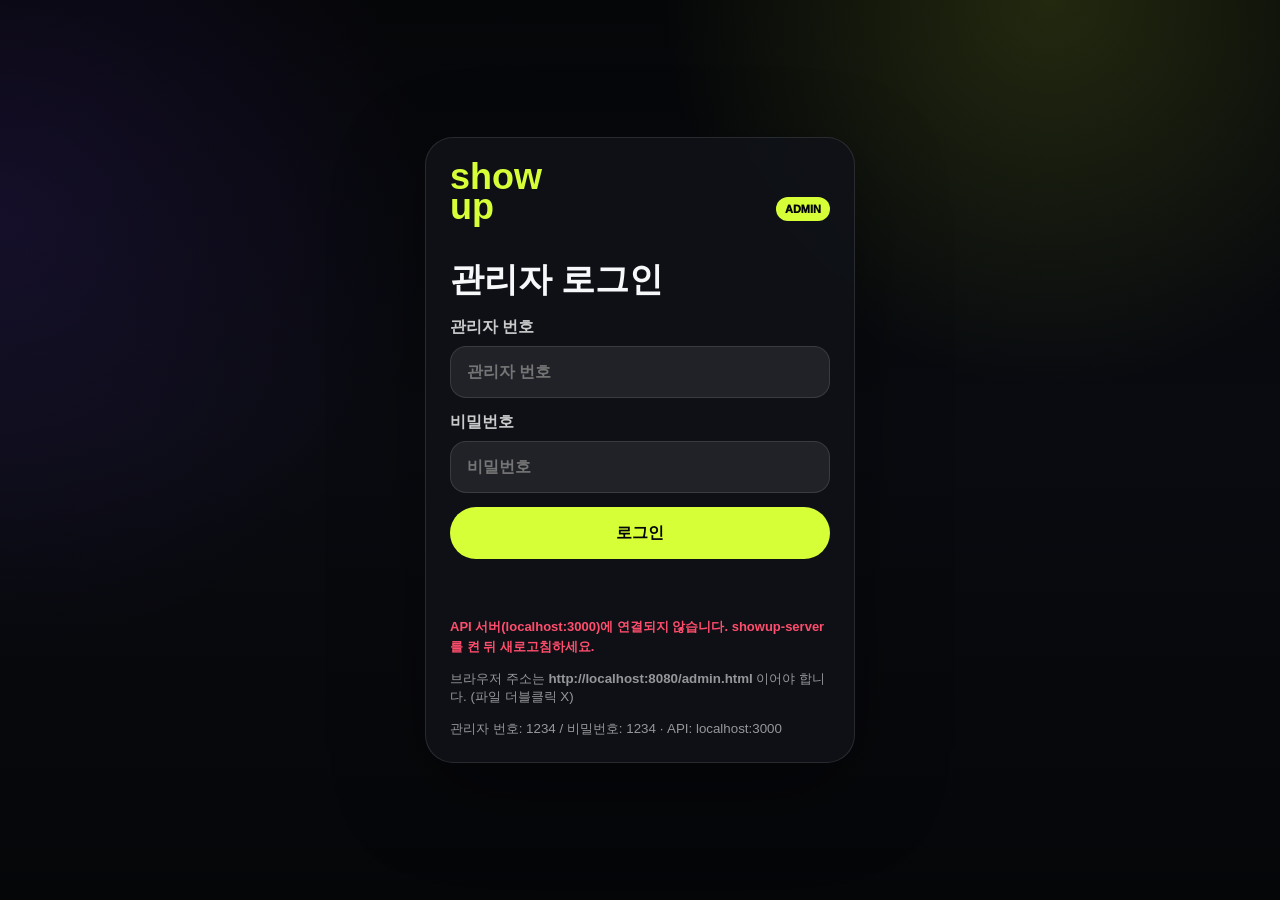
==== admin.html @ b3c63619 "Add files via upload" ====
<!doctype html>
<html lang="ko">
  <head>
    <meta charset="UTF-8" />
    <meta name="viewport" content="width=device-width, initial-scale=1.0" />
    <title>show up admin</title>
    <link rel="stylesheet" href="admin.css?v=proto-v115" />
  </head>
  <body>
    <section class="admin-login" id="adminLogin">
      <div class="admin-login-card">
        <div class="brand login-brand">
          <strong>show<br />up</strong>
          <span>ADMIN</span>
        </div>
        <h1>관리자 로그인</h1>
        <label>
          관리자 번호
          <input id="adminNumber" inputmode="numeric" autocomplete="username" placeholder="관리자 번호" />
        </label>
        <label>
          비밀번호
          <input id="adminPassword" type="password" autocomplete="current-password" placeholder="비밀번호" />
        </label>
        <button id="adminLoginButton">로그인</button>
        <p id="adminLoginError" class="login-error"></p>
        <p id="adminConnectionStatus" class="login-status">API 서버 연결 확인 중...</p>
        <small>브라우저 주소는 <strong>http://localhost:8080/admin.html</strong> 이어야 합니다. (파일 더블클릭 X)</small>
        <small>관리자 번호: 1234 / 비밀번호: 1234 · API: localhost:3000</small>
      </div>
    </section>

    <main class="admin-shell">
      <aside class="sidebar">
        <div class="brand">
          <strong>show<br />up</strong>
          <span>ADMIN</span>
        </div>

          <div class="admin-profile">
          <span id="adminProfileRole">현재 권한</span>
          <strong id="adminProfileName">관리자</strong>
          <small id="adminProfileMeta">로그인 후 표시됩니다</small>
        </div>

        <nav class="side-nav" aria-label="관리자 메뉴">
          <button class="is-active" data-admin-section="dashboard">처리할 일</button>
          <button data-admin-section="permissions">관리자 권한</button>
          <button data-admin-section="videos">영상 검수</button>
          <button data-admin-section="reports">신고 처리</button>
          <button data-admin-section="comments">댓글 삭제</button>
          <button data-admin-section="vote">투표 관리</button>
          <button data-admin-section="predictions">BET 예측</button>
          <button data-admin-section="payouts">상금 지급</button>
          <button data-admin-section="users">회원 관리</button>
        </nav>
      </aside>

      <section class="content">
        <header class="topbar">
          <div>
            <p>운영 콘솔</p>
            <h1 id="adminTitle">오늘 처리해야 할 일</h1>
          </div>
          <div class="admin-actions">
            <input id="adminSearch" type="search" placeholder="회원, 영상, 신고 검색" />
            <button type="button" class="secondary admin-logout-button" id="adminLogoutButton">로그아웃</button>
          </div>
        </header>

        <section class="admin-section is-visible" id="dashboard">
          <section class="task-grid" aria-label="오늘 처리해야 할 일">
            <article>
              <span>검수 대기 영상</span>
              <strong id="dashVideosPending">-</strong>
              <button data-admin-section="videos">영상 검수하기</button>
            </article>
            <article>
              <span>신고 접수</span>
              <strong id="dashReportsOpen">-</strong>
              <button data-admin-section="reports">신고 처리하기</button>
            </article>
            <article>
              <span>댓글 검토</span>
              <strong id="dashCommentsFlagged">-</strong>
              <button data-admin-section="comments">댓글 삭제하기</button>
            </article>
            <article>
              <span>투표 확정 대기</span>
              <strong id="dashVoteConfirmPending">-</strong>
              <button data-admin-section="vote">TOP10 확정하기</button>
            </article>
            <article>
              <span>상금 지급 검토</span>
              <strong id="dashPayoutsReviewing">-</strong>
              <button data-admin-section="payouts">상금 지급 검토하기</button>
            </article>
          </section>

          <section class="panel">
            <h2>빠른 작업</h2>
            <div class="quick-actions">
              <button data-admin-section="videos">영상 검수하기</button>
              <button data-admin-section="reports">신고 처리하기</button>
              <button data-admin-section="vote">TOP10 확정하기</button>
              <button data-admin-section="payouts">상금 지급 검토하기</button>
            </div>
          </section>
        </section>

        <section class="admin-section" id="permissions">
          <div class="panel">
            <div class="panel-head">
              <div>
                <p>관리자 권한</p>
                <h2>현재 계정은 최고 관리자입니다</h2>
              </div>
              <span class="status live">전체 가능</span>
            </div>
            <div class="permission-grid">
              <article class="is-current">
                <strong>최고 관리자</strong>
                <span>전체 가능 / 최종 확정 가능</span>
              </article>
              <article>
                <strong>운영 관리자</strong>
                <span>영상 / 신고 / 투표 가능</span>
              </article>
              <article>
                <strong>검수 관리자</strong>
                <span>영상 승인 / 반려 가능</span>
              </article>
              <article>
                <strong>정산 관리자</strong>
                <span>상금 지급만 가능</span>
              </article>
            </div>
            <p class="note">
              신고 처리, 영상 검수, 투표 시작/종료, TOP10/TOP3/우승자 확정, 상금 지급 상태 변경은 모두 관리자 권한 아래에서 실행됩니다.
            </p>
          </div>

          <div class="panel admin-account-panel">
            <div class="panel-head">
              <div>
                <p>계정 보안</p>
                <h2>비밀번호 변경</h2>
              </div>
              <span class="status warn" id="adminPasswordStatusBadge">3개월 주기</span>
            </div>
            <p class="admin-password-notice" id="adminPasswordChangeNotice" hidden>
              비밀번호 변경 기한이 지났습니다. 다른 메뉴를 쓰기 전에 새 비밀번호를 설정해 주세요.
            </p>
            <form class="admin-password-form" id="adminPasswordForm">
              <label>
                현재 비밀번호
                <input id="adminCurrentPassword" type="password" autocomplete="current-password" placeholder="현재 비밀번호" />
              </label>
              <label>
                새 비밀번호
                <input id="adminNewPassword" type="password" autocomplete="new-password" placeholder="8자 이상" minlength="8" />
              </label>
              <label>
                새 비밀번호 확인
                <input id="adminNewPasswordConfirm" type="password" autocomplete="new-password" placeholder="새 비밀번호 다시 입력" minlength="8" />
              </label>
              <button type="submit" class="primary-button" id="adminChangePasswordButton">비밀번호 변경</button>
              <p id="adminPasswordChangeError" class="login-error"></p>
            </form>
            <p class="note">관리자 JWT는 8시간 후 만료됩니다. 공용 PC에서는 작업 후 로그아웃하세요.</p>
          </div>
        </section>

        <section class="admin-section" id="videos">
          <div class="panel">
            <div class="panel-head">
              <div>
                <p>영상 검수 기준</p>
                <h2>AI 반려 영상만 관리자에게 전달</h2>
              </div>
              <span class="status warn" id="videoPendingBadge">불러오는 중</span>
            </div>
            <p class="note">
              AI가 문제 없음으로 판단한 영상은 자동 공개됩니다. 다만 <strong id="aiSampleRateNote">AI 통과 영상의 3%가 랜덤 샘플</strong>로 관리자 검수 대기열에 들어갑니다. AI가 문제 있음으로 판단한 영상은 관리자 검토로 이동합니다. 이 화면에서는 <strong>승인·반려</strong>만 합니다. 이미 공개된 영상을 내리려면 <strong>신고 처리 → 영상 숨김</strong>을 사용합니다.
            </p>
            <div class="table" id="videoTable"></div>
          </div>
        </section>

        <section class="admin-section" id="reports">
          <div class="panel">
            <div class="panel-head">
              <div>
                <p>신고 처리 결과</p>
                <h2>처리 결과를 명확하게 남기기</h2>
              </div>
              <span class="status warn" id="reportOpenBadge">불러오는 중</span>
            </div>
            <p class="note">
              신고 처리 버튼을 누르면 신고 상태와 대상 영상, 댓글, 계정 상태가 함께 변경되는 구조로 서버에 연결해야 합니다. <strong>영상 숨김</strong>은 공개 중인 영상만 피드·투표에서 내립니다(작성자 마이페이지에는 남을 수 있음). <strong>영상 삭제</strong>는 완전 제거입니다.
            </p>
            <div class="table" id="reportTable"></div>
          </div>
        </section>

        <section class="admin-section" id="comments">
          <div class="panel">
            <div class="panel-head">
              <div>
                <p>댓글 삭제</p>
                <h2>신고·검토 대상 댓글 관리</h2>
              </div>
              <span class="status warn" id="commentPendingCount">3건 검토</span>
            </div>
            <p class="note">
              댓글 본문과 연결된 영상·작성자를 확인한 뒤 삭제합니다. 삭제 시 앱 댓글 목록에서도 제거되며, 숨김은 작성자 본인에게만 보이게 두는 프로토타입 동작입니다.
            </p>
            <div class="table comment-table" id="commentTable"></div>
          </div>
        </section>

        <section class="admin-section" id="vote">
          <div class="section-grid">
            <article class="panel wide">
              <div class="panel-head">
                <div>
                  <p>투표 관리</p>
                  <h2>주간 투표 자동 일정</h2>
                </div>
                <span class="status live" id="voteStatusBadge">대기</span>
              </div>
              <p class="vote-phase-line" id="votePhaseStatus">현재 단계: 대기 · 금 18:00에 일반 투표 자동 시작</p>
              <p class="vote-auto-clock" id="voteAutoClock"></p>
              <ul class="vote-auto-schedule" id="voteAutoScheduleList"></ul>
              <p class="note">
                Vote start/end follows the <strong>US Eastern (ET) weekly schedule</strong> automatically. Admins only confirm TOP20 review, fraud removal, TOP10/TOP3, and <strong>winners</strong>.
              </p>
              <div class="step-list" id="voteSteps"></div>
            </article>
            <article class="panel">
              <div class="panel-head">
                <h2>현재 후보 TOP20</h2>
                <div class="candidate-head-badges">
                  <span class="status" id="candidateCountBadge">20명</span>
                  <span class="status warn" id="candidateExcludeBadge">제외 없음</span>
                </div>
              </div>
              <p class="note">투표수 기준 실시간 집계. <strong>제외</strong> 체크한 후보는 TOP10/TOP3/우승 확정에서 빠집니다.</p>
              <p class="candidate-exclude-preview" id="candidateExcludePreview" hidden></p>
              <div class="candidate-list" id="candidateList"></div>
              <div class="candidate-excluded-panel" id="candidateExcludedPanel" hidden>
                <h3>제외한 후보</h3>
                <p class="note">제외 체크한 후보는 옆 TOP20에서 빠집니다. 해제하려면 체크를 다시 끄세요.</p>
                <div class="candidate-list candidate-excluded-list" id="candidateExcludedList"></div>
              </div>
            </article>
          </div>
        </section>

        <section class="admin-section" id="predictions">
          <div class="panel">
            <div class="panel-head">
              <div>
                <p>BET 예측</p>
                <h2>주간 순위 예측 관리</h2>
              </div>
              <span class="status warn" id="predictionSummaryBadge">불러오는 중</span>
            </div>
            <p class="note">
              User BET (predict 1st–3rd) is saved on the server Sunday 3:00–6:00 PM ET.
              <strong>최종 우승자 확정</strong> 후 <strong>정답 판정</strong> → 맞춘 사람 중 <strong>당첨자 추첨</strong> 순서로 처리하세요.
            </p>
            <div class="prediction-actions">
              <button type="button" class="primary-button" id="predictionEvaluateButton" disabled>정답 판정</button>
              <button type="button" class="secondary" id="predictionDrawButton" disabled>당첨자 추첨 (최대 5명)</button>
              <button type="button" class="secondary" id="predictionRefreshButton">새로고침</button>
            </div>
            <p class="prediction-action-note" id="predictionActionNote"></p>
            <div class="table prediction-table" id="predictionTable"></div>
          </div>
        </section>

        <section class="admin-section" id="payouts">
          <div class="panel">
            <div class="panel-head">
              <div>
                <p>상금 지급</p>
                <h2>최종 1, 2, 3등 자동 반영</h2>
              </div>
              <span class="status warn" id="payoutReviewCount">불러오는 중</span>
            </div>
            <p class="note">
              투표 종료 후 우승자 1, 2, 3등이 자동으로 상금 지급 대상에 생성됩니다. <strong>18세 미만 · 보호자 미동의 · 예금주 불일치</strong>는 신청 즉시 <strong>지급 보류</strong>됩니다.
            </p>
            <div class="table payout-review-table" id="payoutTable"></div>
          </div>
        </section>

        <section class="admin-section" id="users">
          <div class="panel">
            <div class="panel-head">
              <div>
                <p>회원 관리</p>
                <h2>가입, 인증, 신고, 정지 상태 확인</h2>
              </div>
              <span class="status live">검색 가능</span>
            </div>
            <p class="note">
              Signup requires age 13+. Users under 18 need guardian consent for prize claims. Withdrawn account data is deleted after 45 days (legal retention up to 5 years).
            </p>
            <div class="panel-subhead">
              <div>
                <p>제한 계정</p>
                <h3>정지 · 영구정지 · 탈퇴 요청</h3>
              </div>
              <span class="status warn" id="restrictedUserCount">0명</span>
            </div>
            <p class="note">아래 목록에서 <strong>탈퇴 취소</strong>는 계정 복구, <strong>탈퇴 확인</strong>은 회원정보 완전 삭제(되돌릴 수 없음)입니다.</p>
            <div class="table restricted-user-table" id="restrictedUserTable"></div>
            <div class="panel-subhead panel-subhead-spaced">
              <div>
                <p>전체 회원</p>
                <h3>검색 · 상세 · 제한 처리</h3>
              </div>
            </div>
            <div class="table" id="userTable"></div>
          </div>
        </section>

        <section class="feedback-panel">
          <h2>운영 피드백</h2>
          <div class="feedback-grid">
            <article>
              <strong>지금 먼저 해야 할 것</strong>
              <p>영상 검수, 신고 처리, 투표 확정, 상금 지급 검토를 실제 운영 흐름처럼 구체화하는 것이 맞습니다.</p>
            </article>
            <article>
              <strong>상금 지급 (API 연동됨)</strong>
              <p>상금 지급 메뉴는 실제 DB 데이터를 불러옵니다. 보류 건은 사유 확인 → 검토 재개 → 지급 승인 순서로 처리하세요.</p>
            </article>
            <article>
              <strong>주의점</strong>
              <p>실제 서비스에서는 관리자 로그인, 권한 제한, 조작 로그가 필수입니다. 특히 상금 지급은 최고 관리자 또는 정산 관리자만 처리해야 합니다.</p>
            </article>
          </div>
        </section>
      </section>
    </main>

    <div class="toast" id="adminToast"></div>
    <script src="admin.js?v=proto-v115"></script>
  </body>
</html>
---- admin.css ----
:root {
  --bg: #050608;
  --panel: #101217;
  --panel-2: #171a21;
  --line: rgba(255, 255, 255, 0.11);
  --text: #f7f8fa;
  --muted: rgba(247, 248, 250, 0.58);
  --acid: #d7ff38;
  --danger: #ff4d6d;
  --warn: #ffcc4d;
  --ok: #39d98a;
  --shadow: 0 28px 90px rgba(0, 0, 0, 0.35);
}

* {
  box-sizing: border-box;
}

body {
  margin: 0;
  min-height: 100vh;
  color: var(--text);
  background:
    radial-gradient(circle at 82% 0%, rgba(215, 255, 56, 0.14), transparent 28%),
    radial-gradient(circle at 0% 24%, rgba(124, 60, 255, 0.12), transparent 30%),
    linear-gradient(180deg, #050608, #090b10 48%, #050608);
  font-family: "Pretendard", "Apple SD Gothic Neo", "Segoe UI", sans-serif;
}

body.admin-locked .admin-shell {
  display: none;
}

body:not(.admin-locked) .admin-login {
  display: none;
}

.admin-login {
  min-height: 100vh;
  display: grid;
  place-items: center;
  padding: 20px;
}

.admin-login-card {
  width: min(430px, 100%);
  display: grid;
  gap: 14px;
  padding: 24px;
  border: 1px solid var(--line);
  border-radius: 28px;
  background: rgba(16, 18, 23, 0.92);
  box-shadow: var(--shadow);
}

.login-brand {
  margin-bottom: 8px;
}

.admin-login-card h1 {
  margin: 0;
  font-size: 34px;
}

.admin-login-card label {
  display: grid;
  gap: 8px;
  color: rgba(255, 255, 255, 0.78);
  font-weight: 900;
}

.admin-login-card input {
  min-height: 52px;
  padding: 0 16px;
  border: 1px solid var(--line);
  border-radius: 16px;
  outline: 0;
  color: white;
  background: rgba(255, 255, 255, 0.08);
}

.admin-login-card button {
  min-height: 52px;
  border-radius: 999px;
  color: #050608;
  background: var(--acid);
  font-weight: 950;
}

.admin-login-card small {
  color: var(--muted);
}

.login-error {
  min-height: 20px;
  margin: 0;
  color: var(--danger);
  font-weight: 900;
}

.login-status {
  margin: 10px 0 0;
  font-size: 13px;
  font-weight: 800;
  line-height: 1.5;
}

.login-status.is-ok {
  color: var(--ok);
}

.login-status.is-bad {
  color: var(--danger);
}

.login-status.is-warn {
  color: var(--warn);
}

button,
input {
  font: inherit;
}

button {
  border: 0;
  cursor: pointer;
}

.admin-shell {
  min-height: 100vh;
  display: grid;
  grid-template-columns: 260px minmax(0, 1fr);
}

.sidebar {
  position: sticky;
  top: 0;
  height: 100vh;
  padding: 24px 18px;
  background: rgba(5, 6, 8, 0.86);
  border-right: 1px solid var(--line);
  backdrop-filter: blur(18px);
}

.brand {
  display: flex;
  align-items: flex-end;
  justify-content: space-between;
  gap: 16px;
  margin-bottom: 22px;
}

.brand strong {
  color: var(--acid);
  font-size: 36px;
  line-height: 0.82;
}

.brand span,
.status {
  border-radius: 999px;
  color: #050608;
  background: var(--acid);
  font-weight: 950;
}

.brand span {
  padding: 6px 9px;
  font-size: 11px;
}

.admin-profile {
  display: grid;
  gap: 5px;
  padding: 14px;
  margin-bottom: 18px;
  border: 1px solid var(--line);
  border-radius: 18px;
  background: rgba(255, 255, 255, 0.06);
}

.admin-profile span,
.admin-profile small,
.topbar p,
.panel p,
.note,
.table small {
  color: var(--muted);
}

.admin-profile strong {
  font-size: 20px;
}

.side-nav {
  display: grid;
  gap: 8px;
}

.side-nav button {
  min-height: 46px;
  padding: 0 14px;
  border-radius: 14px;
  color: rgba(255, 255, 255, 0.72);
  background: transparent;
  text-align: left;
  font-weight: 900;
}

.side-nav button.is-active,
.task-grid button,
.quick-actions button,
.table button,
.step-list button {
  color: #050608;
  background: var(--acid);
}

.content {
  min-width: 0;
  padding: 24px;
}

.topbar {
  display: flex;
  justify-content: space-between;
  gap: 18px;
  align-items: center;
  margin-bottom: 20px;
}

.topbar p,
.panel p {
  margin: 0 0 5px;
  font-size: 13px;
  font-weight: 850;
}

.topbar h1,
.panel h2 {
  margin: 0;
}

.topbar h1 {
  font-size: clamp(30px, 5vw, 52px);
  line-height: 1;
}

.admin-actions {
  display: flex;
  align-items: center;
  gap: 10px;
}

.admin-actions input {
  width: min(360px, 42vw);
  min-height: 46px;
  padding: 0 16px;
  border: 1px solid var(--line);
  border-radius: 999px;
  outline: 0;
  color: white;
  background: rgba(255, 255, 255, 0.08);
}

.admin-logout-button {
  min-height: 46px;
  padding: 0 18px;
  border-radius: 999px;
  border: 1px solid var(--line);
  color: white;
  background: rgba(255, 255, 255, 0.08);
  font-weight: 850;
  white-space: nowrap;
}

.admin-account-panel {
  margin-top: 14px;
}

.admin-password-form {
  display: grid;
  gap: 12px;
  max-width: 420px;
  margin-top: 12px;
}

.admin-password-form label {
  display: grid;
  gap: 8px;
  color: rgba(255, 255, 255, 0.78);
  font-weight: 850;
}

.admin-password-form input {
  min-height: 48px;
  padding: 0 16px;
  border: 1px solid var(--line);
  border-radius: 16px;
  outline: 0;
  color: white;
  background: rgba(255, 255, 255, 0.08);
}

.admin-password-form .primary-button {
  min-height: 48px;
  border: 0;
  border-radius: 999px;
  color: #050608;
  background: var(--acid);
  font-weight: 950;
}

.admin-password-notice {
  margin: 0;
  padding: 12px 14px;
  border-radius: 14px;
  color: #fff3d6;
  background: rgba(255, 170, 0, 0.14);
  border: 1px solid rgba(255, 170, 0, 0.28);
}

.admin-section {
  display: none;
}

.admin-section.is-visible {
  display: block;
}

.task-grid,
.section-grid,
.permission-grid,
.feedback-grid {
  display: grid;
  gap: 14px;
}

.task-grid {
  grid-template-columns: repeat(4, minmax(0, 1fr));
  margin-bottom: 16px;
}

.task-grid article,
.panel,
.feedback-panel {
  border: 1px solid var(--line);
  border-radius: 22px;
  background: rgba(16, 18, 23, 0.84);
  box-shadow: var(--shadow);
}

.task-grid article {
  min-height: 156px;
  padding: 18px;
  display: flex;
  flex-direction: column;
  justify-content: space-between;
}

.task-grid span {
  color: var(--muted);
  font-weight: 850;
}

.task-grid strong {
  display: block;
  font-size: 34px;
  line-height: 1;
}

.task-grid button,
.quick-actions button,
.table button,
.step-list button {
  min-height: 40px;
  padding: 0 14px;
  border-radius: 999px;
  font-weight: 950;
}

.section-grid {
  grid-template-columns: minmax(0, 1.35fr) minmax(280px, 0.65fr);
}

.panel,
.feedback-panel {
  padding: 18px;
}

.panel-head {
  display: flex;
  align-items: flex-start;
  justify-content: space-between;
  gap: 12px;
  margin-bottom: 16px;
}

.status {
  display: inline-grid;
  place-items: center;
  min-height: 30px;
  padding: 0 10px;
  font-size: 12px;
  white-space: nowrap;
}

.status.live {
  background: var(--ok);
}

.status.ok {
  background: var(--ok);
}

.status.warn {
  background: var(--warn);
}

.status.danger {
  color: white;
  background: var(--danger);
}

.timeline,
.payout-flow {
  display: grid;
  gap: 8px;
}

.timeline {
  grid-template-columns: repeat(4, minmax(0, 1fr));
  margin: 18px 0;
}

.timeline span,
.payout-flow span,
.permission-grid article,
.candidate-list article,
.step-list article {
  min-height: 44px;
  border-radius: 14px;
  background: rgba(255, 255, 255, 0.075);
}

.timeline span,
.payout-flow span {
  display: grid;
  place-items: center;
  color: rgba(255, 255, 255, 0.64);
  font-weight: 900;
}

.timeline .done {
  color: #050608;
  background: rgba(215, 255, 56, 0.72);
}

.timeline .active {
  color: #050608;
  background: var(--acid);
}

.quick-actions {
  display: grid;
  gap: 10px;
  margin-top: 14px;
}

.permission-grid {
  grid-template-columns: repeat(4, minmax(0, 1fr));
}

.permission-grid article {
  display: grid;
  gap: 8px;
  padding: 16px;
}

.permission-grid article.is-current {
  color: #050608;
  background: var(--acid);
}

.permission-grid span {
  color: inherit;
  opacity: 0.72;
  font-weight: 850;
}

.table {
  display: grid;
  gap: 9px;
}

.table-row {
  display: grid;
  grid-template-columns: minmax(160px, 1.1fr) minmax(130px, 0.8fr) minmax(180px, 1fr);
  gap: 10px;
  align-items: center;
  padding: 13px;
  border-radius: 16px;
  background: rgba(255, 255, 255, 0.065);
}

.table-row strong,
.table-row small {
  display: block;
}

.comment-body {
  margin: 8px 0 4px;
  padding: 10px 12px;
  border-radius: 12px;
  background: rgba(0, 0, 0, 0.22);
  font-size: 14px;
  line-height: 1.45;
  color: rgba(255, 255, 255, 0.92);
}

.comment-meta {
  opacity: 0.72;
  margin-top: 2px;
}

.comment-row.is-row-removing {
  opacity: 0;
  transform: translateX(10px);
  transition: opacity 280ms ease, transform 280ms ease;
  pointer-events: none;
}

.button-group {
  display: flex;
  gap: 6px;
  flex-wrap: wrap;
  justify-content: flex-end;
}

.button-group button.secondary {
  color: white;
  background: rgba(255, 255, 255, 0.12);
}

.button-group button.danger {
  color: white;
  background: var(--danger);
}

.panel-subhead {
  display: flex;
  align-items: center;
  justify-content: space-between;
  gap: 12px;
  margin: 18px 0 8px;
  padding-top: 4px;
}

.panel-subhead-spaced {
  margin-top: 28px;
  padding-top: 18px;
  border-top: 1px solid rgba(255, 255, 255, 0.08);
}

.panel-subhead p {
  margin: 0;
  font-size: 12px;
  color: rgba(255, 255, 255, 0.55);
}

.panel-subhead h3 {
  margin: 4px 0 0;
  font-size: 16px;
}

.restricted-user-table .table-row {
  border-color: rgba(255, 196, 86, 0.22);
}

.restricted-user-table .restore-button {
  color: #0b1208;
  background: var(--accent);
}

.step-list {
  display: grid;
  gap: 10px;
}

.vote-phase-line {
  margin: 0 0 14px;
  font-size: 14px;
  color: rgba(255, 255, 255, 0.78);
}

.vote-auto-clock {
  margin: 0 0 10px;
  font-size: 12px;
  font-weight: 700;
  color: rgba(215, 255, 34, 0.72);
}

.vote-auto-schedule {
  display: grid;
  gap: 8px;
  margin: 0 0 14px;
  padding: 0;
  list-style: none;
}

.vote-auto-schedule li {
  display: grid;
  grid-template-columns: minmax(0, 1fr) auto;
  gap: 10px;
  align-items: center;
  padding: 10px 12px;
  border-radius: 12px;
  background: rgba(255, 255, 255, 0.04);
  border: 1px solid rgba(255, 255, 255, 0.08);
}

.vote-auto-schedule li.is-active {
  border-color: rgba(215, 255, 34, 0.35);
  background: rgba(215, 255, 34, 0.08);
}

.vote-auto-schedule strong {
  font-size: 13px;
}

.vote-auto-schedule span {
  font-size: 12px;
  color: rgba(255, 255, 255, 0.58);
  white-space: nowrap;
}

.vote-control-group {
  margin-bottom: 12px;
}

.vote-control-label {
  margin: 0 0 6px;
  font-size: 12px;
  font-weight: 800;
  letter-spacing: 0.04em;
  color: rgba(255, 255, 255, 0.55);
  text-transform: uppercase;
}

.vote-control {
  display: grid;
  grid-template-columns: repeat(2, minmax(0, 1fr));
  gap: 8px;
}

.vote-control button {
  min-height: 42px;
  border-radius: 999px;
  color: #050608;
  background: var(--acid);
  font-weight: 950;
}

.vote-control button.secondary {
  color: #f7f8fb;
  background: rgba(255, 255, 255, 0.12);
}

.vote-control button.is-active {
  box-shadow: 0 0 0 2px rgba(215, 255, 34, 0.45);
}

.vote-control button:disabled {
  opacity: 0.38;
  cursor: not-allowed;
}

.step-list article {
  display: grid;
  grid-template-columns: auto minmax(0, 1fr) auto;
  gap: 12px;
  align-items: center;
  padding: 13px;
}

.step-number {
  width: 34px;
  height: 34px;
  display: grid;
  place-items: center;
  border-radius: 999px;
  color: #050608;
  background: var(--acid);
  font-weight: 950;
}

.candidate-list {
  display: grid;
  gap: 8px;
  margin-top: 14px;
  max-height: 560px;
  overflow: auto;
}

.candidate-head-badges {
  display: flex;
  flex-wrap: wrap;
  gap: 8px;
  justify-content: flex-end;
}

.candidate-excluded-panel {
  margin-top: 16px;
  padding-top: 14px;
  border-top: 1px solid var(--line);
}

.candidate-excluded-panel h3 {
  margin: 0 0 6px;
  font-size: 16px;
}

.candidate-excluded-panel .note {
  margin-bottom: 10px;
}

.candidate-exclude-preview {
  margin: 10px 0 0;
  padding: 10px 12px;
  border-radius: 12px;
  color: #dfffb0;
  background: rgba(215, 255, 56, 0.08);
  border: 1px solid rgba(215, 255, 56, 0.18);
  font-size: 13px;
  line-height: 1.5;
}

.candidate-list article,
.candidate-row {
  display: flex;
  justify-content: space-between;
  gap: 12px;
  align-items: center;
  padding: 14px;
}

.candidate-exclude {
  display: inline-flex;
  align-items: center;
  gap: 6px;
  flex-shrink: 0;
  color: rgba(255, 255, 255, 0.72);
  font-size: 12px;
  font-weight: 850;
  cursor: pointer;
}

.candidate-exclude input {
  width: 16px;
  height: 16px;
  accent-color: var(--acid);
}

.candidate-row-main {
  flex: 1;
  min-width: 0;
}

.candidate-row small {
  display: block;
  margin-top: 4px;
  color: rgba(255, 255, 255, 0.55);
  font-size: 12px;
}

.candidate-row.is-top10,
.candidate-row.is-effective-top10 {
  border: 1px solid rgba(215, 255, 34, 0.22);
  background: rgba(215, 255, 34, 0.06);
}

.candidate-row.is-excluded {
  opacity: 0.58;
  border-color: rgba(255, 96, 96, 0.28);
  background: rgba(255, 96, 96, 0.08);
}

.payout-flow {
  grid-template-columns: repeat(4, minmax(0, 1fr));
  margin-bottom: 14px;
}

.payout-card {
  display: grid;
  gap: 12px;
}

.payout-steps {
  display: grid;
  grid-template-columns: repeat(4, minmax(0, 1fr));
  gap: 7px;
}

.payout-steps span {
  min-height: 36px;
  display: grid;
  place-items: center;
  border-radius: 12px;
  color: rgba(255, 255, 255, 0.6);
  background: rgba(255, 255, 255, 0.08);
  font-size: 12px;
  font-weight: 900;
  text-align: center;
}

.payout-steps span.is-done {
  color: #050608;
  background: var(--acid);
}

.feedback-panel {
  margin-top: 18px;
}

.feedback-grid {
  grid-template-columns: repeat(3, minmax(0, 1fr));
}

.feedback-grid article {
  padding: 14px;
  border-radius: 16px;
  background: rgba(255, 255, 255, 0.065);
}

.feedback-grid p,
.note {
  margin: 8px 0 0;
  line-height: 1.5;
}

.toast {
  position: fixed;
  left: 50%;
  bottom: 26px;
  z-index: 20;
  padding: 12px 16px;
  border-radius: 999px;
  color: #050608;
  background: var(--acid);
  font-weight: 950;
  opacity: 0;
  transform: translate(-50%, 12px);
  transition: 0.18s ease;
  pointer-events: none;
}

.toast.is-visible {
  opacity: 1;
  transform: translate(-50%, 0);
}

.prediction-actions {
  display: flex;
  flex-wrap: wrap;
  gap: 10px;
  margin: 14px 0 8px;
}

.prediction-action-note {
  margin: 0 0 14px;
  color: rgba(255, 255, 255, 0.68);
  font-size: 14px;
  line-height: 1.5;
}

.prediction-table .table-row {
  grid-template-columns: minmax(0, 1.1fr) auto minmax(0, 1.6fr);
  align-items: start;
}

.prediction-picks {
  display: grid;
  gap: 6px;
  font-size: 13px;
  font-weight: 800;
  color: rgba(255, 255, 255, 0.82);
}

.prediction-picks span {
  padding: 8px 10px;
  border-radius: 12px;
  background: rgba(255, 255, 255, 0.05);
  border: 1px solid rgba(255, 255, 255, 0.08);
}

.payout-review-table .table-row {
  grid-template-columns: minmax(0, 1.1fr) auto minmax(0, 2fr);
  align-items: start;
}

.payout-review-panel {
  display: grid;
  gap: 12px;
}

.payout-review-grid {
  display: grid;
  grid-template-columns: repeat(2, minmax(0, 1fr));
  gap: 10px;
}

.payout-review-box {
  padding: 12px;
  border-radius: 14px;
  background: rgba(255, 255, 255, 0.05);
  border: 1px solid rgba(255, 255, 255, 0.08);
}

.payout-review-box h4 {
  margin: 0 0 8px;
  font-size: 13px;
  color: rgba(255, 255, 255, 0.72);
}

.payout-review-box dl {
  margin: 0;
  display: grid;
  gap: 6px;
}

.payout-review-box dt {
  font-size: 11px;
  font-weight: 800;
  color: rgba(255, 255, 255, 0.48);
}

.payout-review-box dd {
  margin: 0;
  font-size: 13px;
  font-weight: 800;
  line-height: 1.45;
}

.payout-compare {
  padding: 12px 14px;
  border-radius: 14px;
  border: 1px solid rgba(255, 255, 255, 0.1);
  background: rgba(255, 255, 255, 0.04);
}

.payout-compare strong {
  display: block;
  margin-bottom: 6px;
  font-size: 14px;
}

.payout-compare p {
  margin: 0;
  font-size: 13px;
  line-height: 1.5;
  color: rgba(255, 255, 255, 0.76);
}

.payout-compare.is-ok {
  border-color: rgba(159, 216, 36, 0.35);
  background: rgba(159, 216, 36, 0.08);
}

.payout-compare.is-warn {
  border-color: rgba(255, 196, 64, 0.35);
  background: rgba(255, 196, 64, 0.08);
}

.payout-compare.is-hold,
.payout-compare.is-pending {
  border-color: rgba(255, 122, 122, 0.35);
  background: rgba(255, 122, 122, 0.08);
}

.payout-hold-list {
  margin: 0;
  padding-left: 18px;
  color: rgba(255, 255, 255, 0.82);
}

.payout-hold-list li {
  margin: 0 0 6px;
  font-size: 13px;
  line-height: 1.5;
}

.payout-hold-list li:last-child {
  margin-bottom: 0;
}

.button-group button:disabled {
  opacity: 0.45;
  cursor: not-allowed;
}

.payout-meta-line {
  margin: 0;
  font-size: 12px;
  line-height: 1.5;
  color: rgba(255, 255, 255, 0.62);
}

.payout-empty {
  padding: 24px;
  border-radius: 16px;
  text-align: center;
  color: rgba(255, 255, 255, 0.62);
  background: rgba(255, 255, 255, 0.04);
}

@media (max-width: 1080px) {
  .task-grid,
  .permission-grid,
  .feedback-grid {
    grid-template-columns: repeat(2, minmax(0, 1fr));
  }
}

@media (max-width: 900px) {
  .admin-shell {
    grid-template-columns: 1fr;
  }

  .sidebar {
    position: static;
    height: auto;
  }

  .section-grid {
    grid-template-columns: 1fr;
  }

  .topbar {
    align-items: stretch;
    flex-direction: column;
  }

  .admin-actions input {
    width: 100%;
  }
}

@media (max-width: 640px) {
  .content {
    padding: 14px;
  }

  .task-grid,
  .permission-grid,
  .feedback-grid,
  .timeline,
  .vote-control,
  .payout-flow,
  .payout-steps,
  .table-row,
  .step-list article {
    grid-template-columns: 1fr;
  }

  .button-group {
    justify-content: flex-start;
  }
}
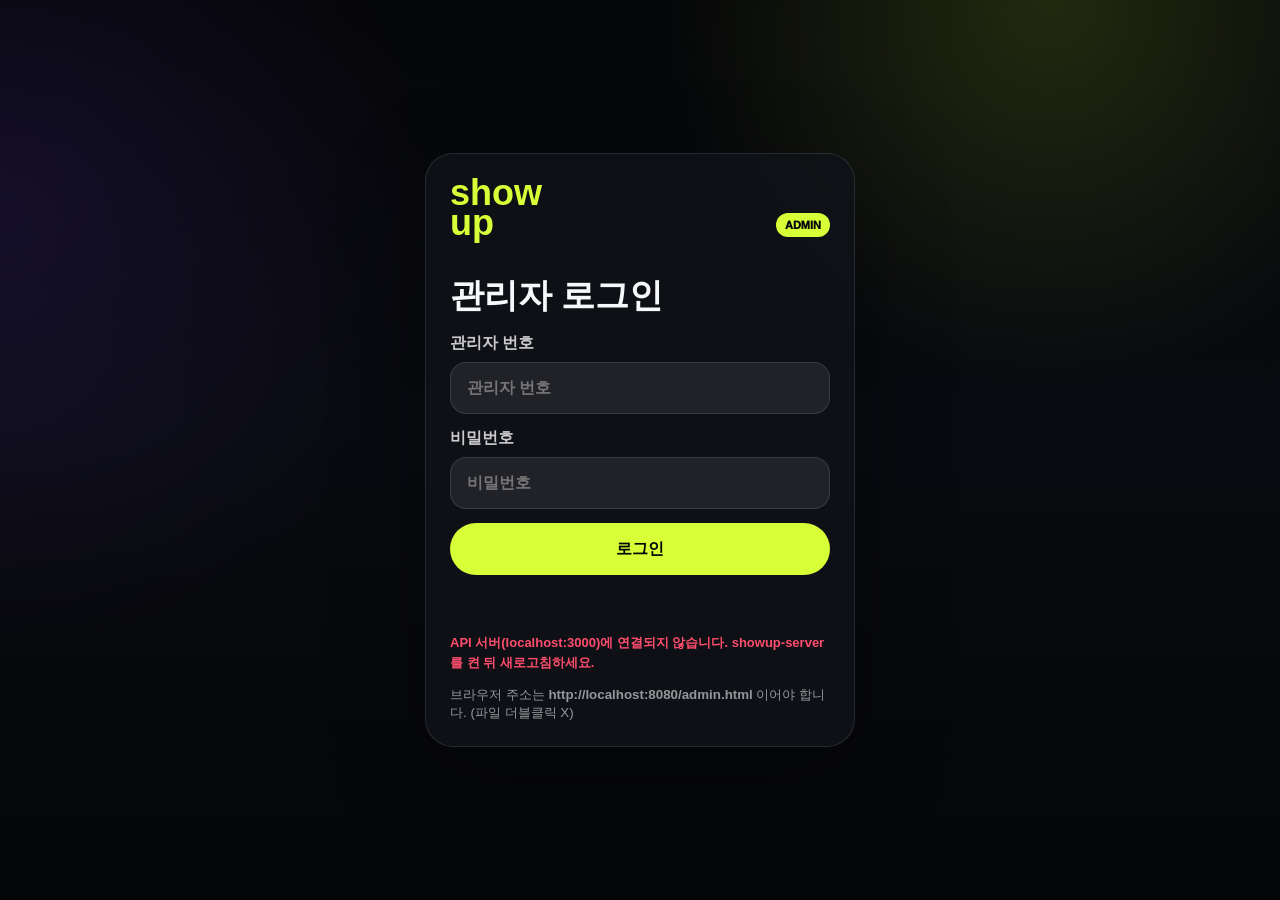
==== commit e22bbdb4: "fix: 관리자 기본 자격증명 노출 제거 (점검 Issue #6) - admin.html: 기본 ID/비밀번호 안내 <small> 태그 삭제 - admin.js: 하드코딩된 123" ====
--- a/admin.html
+++ b/admin.html
@@ -26,7 +26,6 @@
         <p id="adminLoginError" class="login-error"></p>
         <p id="adminConnectionStatus" class="login-status">API 서버 연결 확인 중...</p>
         <small>브라우저 주소는 <strong>http://localhost:8080/admin.html</strong> 이어야 합니다. (파일 더블클릭 X)</small>
-        <small>관리자 번호: 1234 / 비밀번호: 1234 · API: localhost:3000</small>
       </div>
     </section>
 
